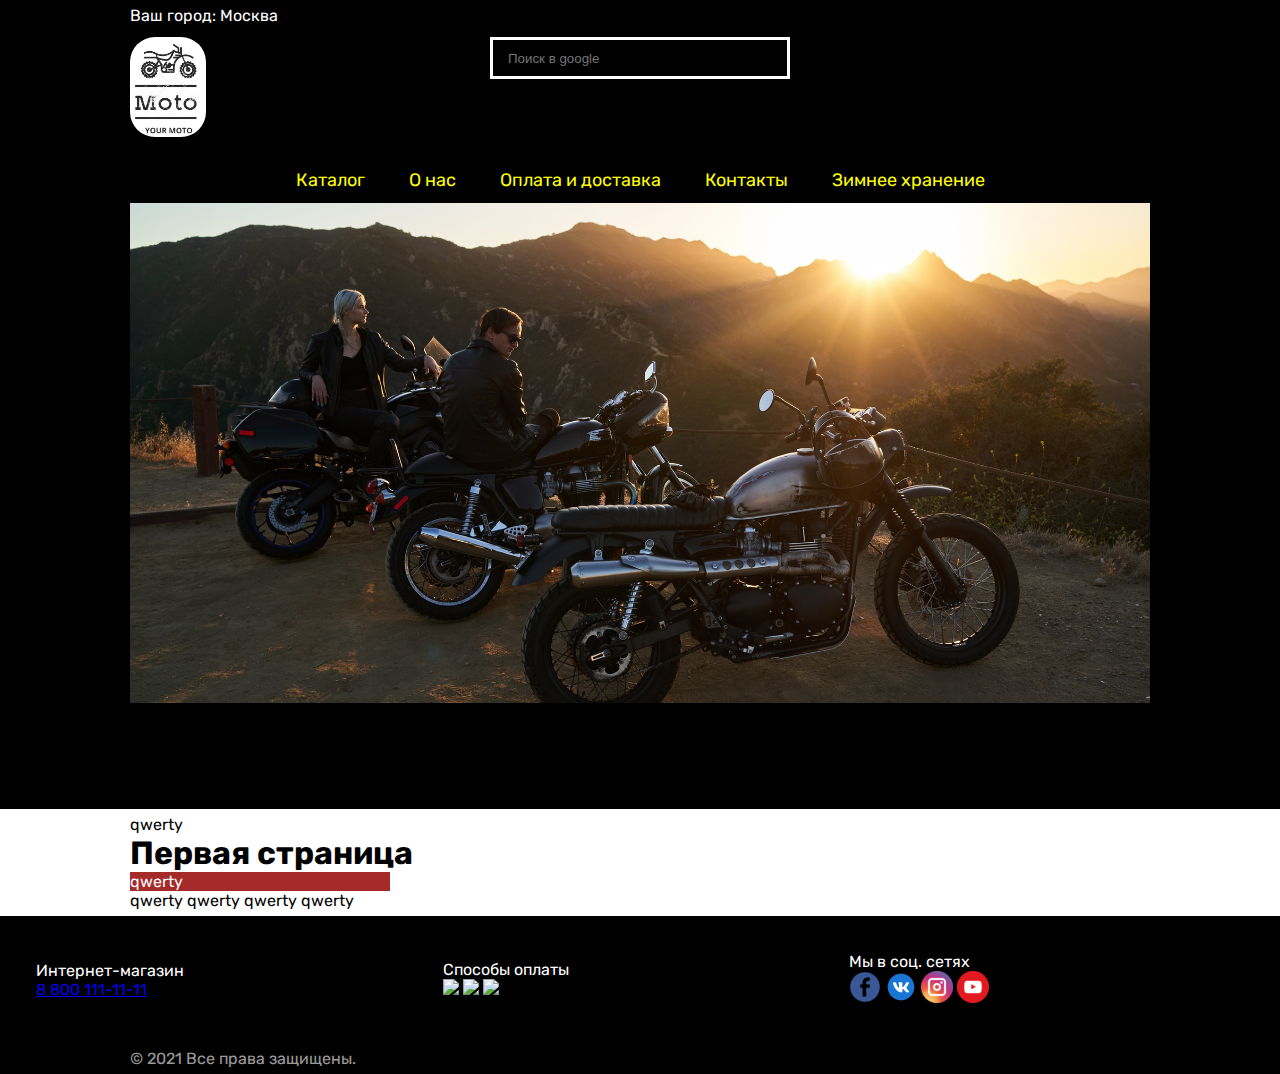
==== index.html @ d027246c "работа с JS" ====
<!DOCTYPE html>
<html lang="ru">

<head>
    <meta charset="UTF-8">
    <title>MOTO - your moto</title>
    <style>
        @import url('https://fonts.googleapis.com/css2?family=Rubik:wght@300;400;500&display=swap');
    </style>
    <link href="css/style.css" rel="stylesheet">
    <script src="js/jquery-3.6.0.min.js"></script>
    <script src="js/scripts.js"></script>
</head>
<body>
    <div class="wrapper">
        <header>
            <div class="topheader">
                <div class="container">
                    <div id="yourcity">
                        <p>Ваш город: Москва</p>
                    </div>
                </div>
            </div>
            <div class="mainheader">
                <div class="container">
                    <img src="images/logo.png" alt="Логотип" class="logo">
                    <div class="search">
                        <form action="http://www.google.com/search" method="get">
                            <input type="search" name="text" required placeholder="Поиск в google"/>
                        </form>                              
                    </div>
                </div>
            </div>
            <nav class="topmenu container">
                <span class="menupoint">
                    <a href="catalog.html" class="line-point">Каталог</a>
                    <span>
                        <a href="#" class="pulldown-point">Мототехника</a>
                        <a href="#" class="pulldown-point">Экипировка</a>
                        <a href="#" class="pulldown-point">Аксессуары</a>
                        <a href="#" class="pulldown-point">Запчасти</a>
                        <a href="#" class="pulldown-point">Моторезина</a>
                        <a href="#" class="pulldown-point">Тюнинг</a>
                    </span>
                </span>
                <span class="menupoint">
                    <a href="about_us.html" class="line-point">О нас</a>
                </span>
                <span class="menupoint">
                    <a href="#" class="line-point">Оплата и доставка</a>
                </span>
                <span class="menupoint">
                    <a href="contact.html" class="line-point">Контакты</a>
                </span>
                <span class="menupoint">
                    <a href="zimnee_hranenie.html" class="line-point">Зимнее хранение</a>
                </span>
            </nav>
            <div class="container">
                <div class="slider">
                    <div class="slide">
                        <img src="images/slide_1.jpg" alt="1.png">
                    </div>
                    <div class="slide">
                        <img src="images/slide_2.jpg" alt="2.png">
                    </div>
                    <div class="slide">
                        <img src="images/slide_3.jpg" alt="3.png">
                    </div>
                    <div class="rule">
                        <span class="left"><</span>
                        <span class="right">></span>
                    </div>
                </div>
            </div>
        </header>
        <main>
            <div class="container">
                <p class="breadcrumbs">
                    <!-- Хлебные крошки -->
                    qwerty
                </p>
                <h1>
                    <!-- Здесь заголовок страницы -->
                    Первая страница
                </h1>
                <div class="flexdesk">
                    <aside>
                        <!-- Здесь меню каталога -->
                        qwerty
                    </aside>
                    <div class="maincontent">
                        <!-- Здесь каталог -->
                        qwerty
                        qwerty
                        qwerty
                        qwerty
                    </div>
                </div>
            </div>
        </main>
        <footer>
            <div class="topfooter">
                <div class="container">
                    <div class="title">Интернет-магазин</div>
                    <a class="phone" href="tel:88001111111">
                        <a href="tel:88001111111">8 800 111-11-11</a>
                    </a>
                </div>
                <div class="container">
                    <div class="title">Способы оплаты</div>
                    <img src="https://img.icons8.com/color/48/000000/mastercard-logo.png" />
                    <img src="https://img.icons8.com/color/48/000000/visa.png" />
                    <img src="https://img.icons8.com/fluent/48/000000/mir.png" />
                </div>
                <div class="container">
                    <div class="title">Мы в соц. сетях</div>
                    <div class="social">
                        <a href="https://www.facebook.com" target="_blank"><img src="images/facebook.png" alt="facebook"></a>
                        <a href="https://vk.com/" target="_blank"><img src="images/vk.png" alt="vk"></a>
                        <a href="https://www.instagram.com/" target="_blank"><img src="images/instagram.png" alt="instagram"></a>
                        <a href="https://www.youtube.com/" target="_blank"><img src="images/youtube.png" alt="youtube"></a>
                    </div>
                </div>
            </div>
            <div class="bottomfooter">
                <div class="container">
                    &copy; 2021 Все права защищены.
                </div>
            </div>
        </footer>
    </div>
    <div class="popup-desk"></div>
</body>
</html>
---- css/style.css ----
* {
	margin: 0;
	padding: 0;
}
html {
	height: 100%;
}
body {
	font-family: Rubik ;
    background: #4a4141fe;
	background: black;
	border-radius: 6px;
	height: 100%;
}
p {
	margin: 0;
}
.container {
	width: 1020px;
	margin: 0 auto;
	padding: 6px;
}
.wrapper {
	display: flex;
	flex-direction: column;
	min-height: 100%;
}
.div-popup {
	position: fixed;
	top: 300px;
	left: 50%;
	margin-left: -250px;
	width: 450px;
	background: #fff;
	border-radius: 10px;
	padding: 25px;
	color: #000;
}

/*Форма поиска*/
form {
  position: relative;
  width: 300px;
  margin: 0 auto;
}
.search input {
  width: 100%;
  height: 42px;
  padding-left: 15px;
  border: 3px solid #fff;
  color: white;
  outline: none;
  background: transparent;
  justify-content: center;
  
}
.search input:focus {
  border-color: yellow
}

/* popup */

.popup-desk {
	display: none;
	position: fixed;
	top: 0;
	bottom: 0;
	left: 0;
	right: 0;
	background: rgba(0,0,0,.3);
}
.popup-desk.active {
	display: block;
}
.popup {
	position: absolute;
	left: calc(50% - 150px);
	top: 300px;
	width: 300px;
	background: #fff;
	border-radius: 20px;
	padding: 30px;
	box-sizing: border-box;
}
.gorod p {
	text-align: center;
	margin-bottom: 10px;
}
.gorod button {
	background: yellow;
	border: none;
	width: calc(50% - 10px);
}
.bratsk {
	margin: 0 10px 0 0;
}
.london {
	margin: 0 0 0 10px;
}
.moscow {
	margin: 0 10px 0 0;
}
.piter {
	margin: 0 0 0 10px;
}
.lightbox {
	left: 30px;
	right: 30px;
	top: 30px;
	width: auto;
}
.lightbox img {
	max-width: 100%;
}
.cross {
	position: absolute;
	right: 10px;
	top: 5px;
	color: red;
	font: bold 30px Arial;
	transform: rotate(45deg);
	cursor: pointer;
}

/* header */
.header {
	flex: 1 0 auto;
}

.topheader {
	background: #000;
	color: #fff;
}
.mainheader {
	background: black;
	height: 132px;
}
.bottomheader {
	background: #f93c00;
}
#yourcity {
	cursor: pointer;
}

.topmenu {
	text-align: center;
}
.topmenu a {
	text-decoration: none;
	padding: 10px;
}
.line-point {
	color: yellow;
}
.pulldown-point {
	padding: 12px 16px;
    text-decoration: none;
    display: block;
	color: #FFFF00;
	background: #090C14;
	text-align: left;
}
.menupoint {
	display: inline-block;
	position: relative;
	margin: 0 10px;
	z-index: 4;
	font-size: 18px;
}
.menupoint > span {
	display: none;
	position: absolute;
	top: 20px;
	left: 0;
	padding: 20px 0 5px;
	box-shadow: 1px 2px 5px rgba(0,0,0,.4);
}
.menupoint:hover > span,
.menupoint > span:hover {
	display: block;
}
.menupoint:hover {
	border-color: #1C1D1F;
	background: #1C1D1F;
}
.menupoint:hover .line-point {
	color: #FFFF00;
}
.pulldown-point:hover {
	color: #FFFF00	;
}
.logo {
	border-radius: 25px;
	max-height: 100px;
	max-width: 100px;
	float: left;
	margin-right: 20px;
}
.mainheader .container {
	position: relative;
}
.basket {
	float: right;
	margin: 30px 0 30px 50px;
	border: 1px solid #000;
	line-height: 40px;
}
.basket-label {
	position: absolute;
	top: 80px;
	right: 0;
	display: none;
	opacity: 0;
	transition: opacity 5s ease;
}
.basket:hover + .basket-label {
	display: block;
	opacity: 1;
	transition: opacity 5s ease;
}

/* main */
main {
	flex: 1 0 auto;
	background: #fff;
}

/* footer */
footer {
	flex: 0 0 auto;
	color: #fff;
}
.topfooter{
	display: flex;
	flex-direction: row;
	justify-content: space-around;
	align-items: center;
	padding: 30px;
	align-items: center;
}
footer .container {
	justify-content: space-around;
	gap: 30px;
	font: 15px/25px,sans-serif;
}
.bottomfooter{
	opacity: 0.6;
}
/* slider styles */
.slider {
    position: relative;
    width: 1020px;
    height: 600px;
    overflow: hidden; 
	margin: auto;
}
.slide {
    position: absolute;
    top: 0;
    left: 0;
    width: 100%;
    height: 500px;
}
.slide.active {
    z-index: 1;
}
.slide img {
    width: 100%;
    height: 500px;
	object-fit: cover;
}
.rule {
    position: absolute;
    top: 0;
    left: 0;
    right: 0;
    bottom: 0;
    display: none;
    z-index: 2;
}
.slider:hover .rule {
    display: block;
}
.rule span {
    position: absolute;
    top: calc(50% - 17px);
    cursor: pointer; /* курсор показывает, что тут активный элемент */
    user-select: none; /* запрещаем выделение текста - кнопка не "синеет", как по ней ни кликай*/
    font-size: 30px;
    width: 34px;
    text-align: center;
    border-radius: 50%;
    background: rgba(255,255,255,.5);
}
.left {
    left: 5%;
}
.right {
    right: 5%;
}
/* aside */
aside {
	flex: none;
	width: 100px;
	background: brown;
	color: #fff;
	display: none;
}
.catmenu {
	padding: 16px;
}
.catmenu_item {
	padding: 0 20px 10px;
	position: relative;
}
.catmenu_item:before {
	content: '=>';
	position: absolute;
	left: 0;
}
.catmenu_item a {
	display: block;
	color: #fff;
	text-decoration: none;
}
.catmenu_item a:hover {
	text-decoration: underline;
}
.submenu_mover {
	position: absolute;
	right: 0;
	top: 0;
	cursor: pointer;
	transition: all 1s ease;
}
.open .submenu_mover {
	transform: rotate(180deg);
}
.submenu {
	height: 0;
	overflow: hidden;
}
.submenu a {
	position: relative;
	padding-left: 20px;
}
.submenu a:before {
	content: '->';
	position: absolute;
	left: 0;
}

/* catalog */
.catalog {
	display: flex;
	gap: 8px;
}
.cat-blocks {
	flex: 1 1 auto;
	display: flex;
	flex-wrap: wrap;
	align-content: flex-start;
	gap: 8px;
}
.cat-unit {
	height: 180px;
	width: 180px;
	background: pink;
}

/* order */
.order {
	width: 100%;
}
.nihil {
	display: none;
}
.empty .nihil {
	display: block;
}
.empty .table,
.empty #orderdata {
	display: none;
}
.rub:after, .sum:after, .allsum:after {
	content: ' \20bd';
}
.num input {
	border: 0;
	width: 50px;
}
.del {
	width: 60px;
}
.del > div {
	width: 24px;
	height: 24px;
	border-radius: 24px;
	text-align: center;
	font: normal 24px/24px Arial;
	transform: rotate(45deg);
	transform-origin: center;
	background: red;
	color: white;
	cursor: pointer;
}

/* product */
.product {
	width: 100%;
}
.gallery-desk {
	width: 530px;
	float: left;
	margin-right: 10px;
}
.main-image {
	padding: 24px;
	background: #fff;
	border: 1px solid #000;
	border-radius: 25px;
}
.gallery {
	margin-top: 10px;
	display: flex;
	justify-content: space-between;
}
.small-image {
	width: 170px;
	padding: 4px;
	background: #fff;
	border: 1px solid #000;
	border-radius: 5px;
}

/* different screens */
@media (min-width: 576px) {
	.cat-blocks {
		gap: 32px;
	}
	.catalog {
		gap: 16px;
	}
}
@media (min-width: 768px) {
	.cat-blocks {
		gap: 4px;
	}
	aside {
		display: block;
		width: 160px;
	}
}
@media (min-width: 992px) {
	.cat-blocks {
		gap: 10px;
	}
	aside {
		width: 260px;
	}
}
@media (min-width: 1200px) {
	.cat-blocks {
		gap: 22px;
	}
}
@media (min-width: 1400px) {
	.cat-blocks {
		gap: 14px;
	}
}
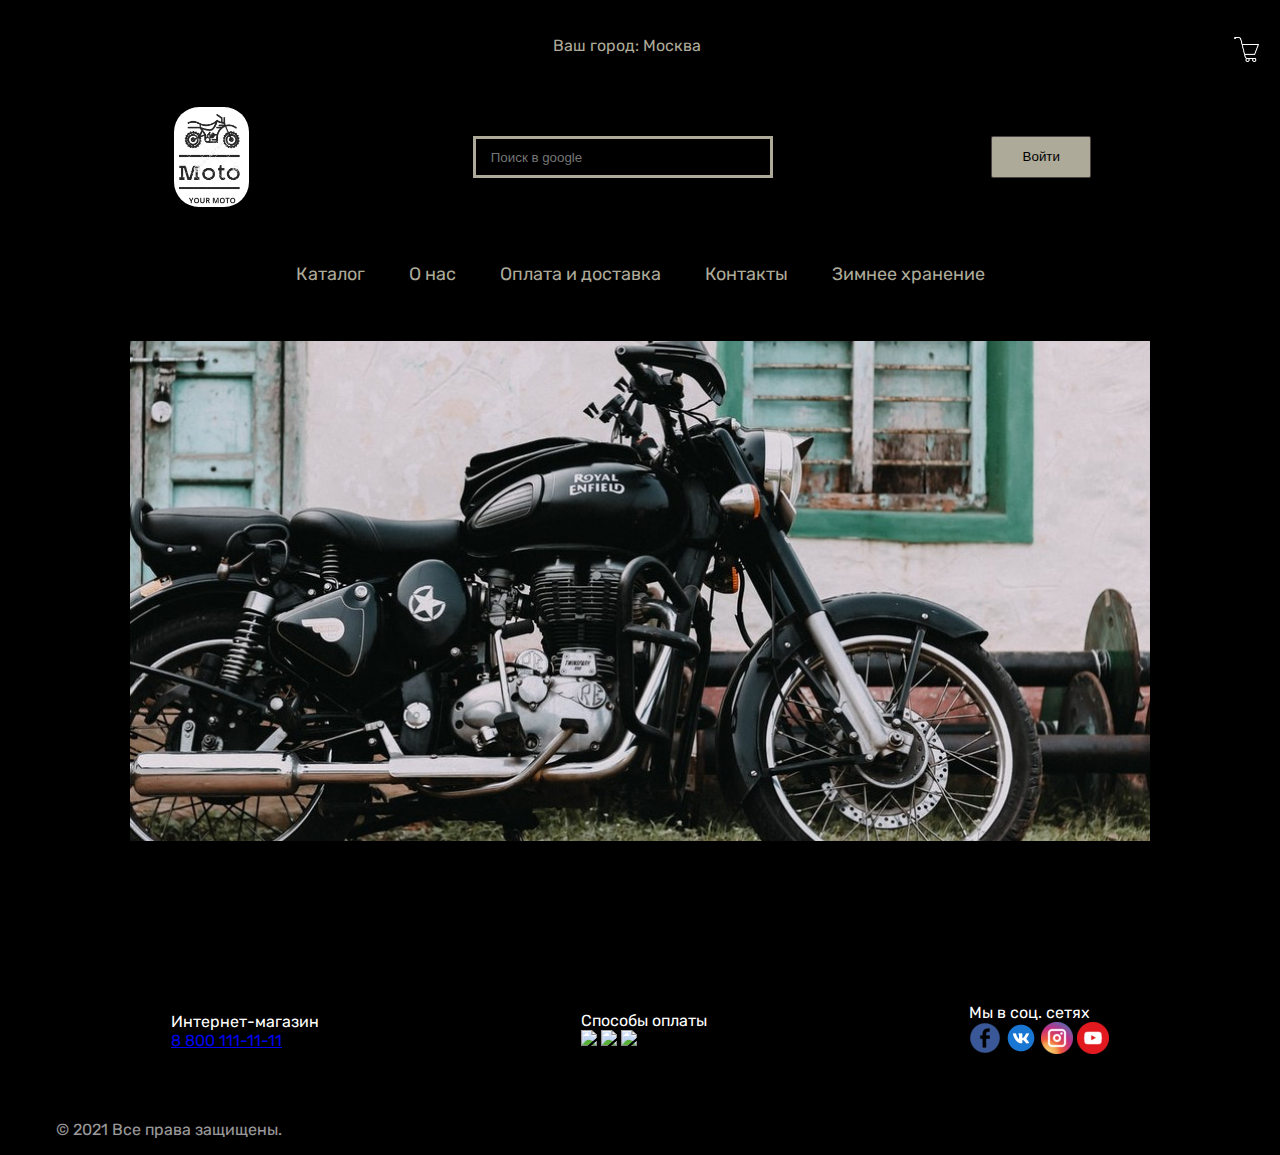
==== commit bdfdc3a5: "cайт" ====
--- a/index.html
+++ b/index.html
@@ -20,15 +20,23 @@
                         <p>Ваш город: Москва</p>
                     </div>
                 </div>
+                <div class="korzina">
+                    <span>
+                        <a href="order.html">
+                            <img src="images/korzina.png" width="26" height="26" alt="basket" class="bask">
+                        </a>
+                    </span>
+                </div>
             </div>
             <div class="mainheader">
                 <div class="container">
-                    <img src="images/logo.png" alt="Логотип" class="logo">
+                    <a href="index.html"><img src="images/logo.png" alt="Логотип" class="logo"></a>
                     <div class="search">
                         <form action="http://www.google.com/search" method="get">
                             <input type="search" name="text" required placeholder="Поиск в google"/>
                         </form>                              
                     </div>
+                    <button type="button" class="basket">Войти</button>
                 </div>
             </div>
             <nav class="topmenu container">
@@ -44,7 +52,7 @@
                     </span>
                 </span>
                 <span class="menupoint">
-                    <a href="about_us.html" class="line-point">О нас</a>
+                    <a href="error.html" class="line-point">О нас</a>
                 </span>
                 <span class="menupoint">
                     <a href="#" class="line-point">Оплата и доставка</a>
@@ -56,6 +64,9 @@
                     <a href="zimnee_hranenie.html" class="line-point">Зимнее хранение</a>
                 </span>
             </nav>
+            <div class = "bottomheader"></div>            
+        </header>
+        <main>
             <div class="container">
                 <div class="slider">
                     <div class="slide">
@@ -70,31 +81,6 @@
                     <div class="rule">
                         <span class="left"><</span>
                         <span class="right">></span>
-                    </div>
-                </div>
-            </div>
-        </header>
-        <main>
-            <div class="container">
-                <p class="breadcrumbs">
-                    <!-- Хлебные крошки -->
-                    qwerty
-                </p>
-                <h1>
-                    <!-- Здесь заголовок страницы -->
-                    Первая страница
-                </h1>
-                <div class="flexdesk">
-                    <aside>
-                        <!-- Здесь меню каталога -->
-                        qwerty
-                    </aside>
-                    <div class="maincontent">
-                        <!-- Здесь каталог -->
-                        qwerty
-                        qwerty
-                        qwerty
-                        qwerty
                     </div>
                 </div>
             </div>
@@ -130,6 +116,8 @@
             </div>
         </footer>
     </div>
-    <div class="popup-desk"></div>
+    <div class="popup-desk">
+    <div class="popup">
+    </div>
 </body>
 </html>--- a/css/style.css
+++ b/css/style.css
@@ -4,6 +4,7 @@
 }
 html {
 	height: 100%;
+	margin: 10px;
 }
 body {
 	font-family: Rubik ;
@@ -12,14 +13,16 @@
 	border-radius: 6px;
 	height: 100%;
 }
+
 p {
-	margin: 0;
+	margin: 0 0 10px;
 }
 .container {
-	width: 1020px;
+	max-width: 1168px;
 	margin: 0 auto;
-	padding: 6px;
-}
+	padding: 16px;
+}
+
 .wrapper {
 	display: flex;
 	flex-direction: column;
@@ -38,7 +41,7 @@
 }
 
 /*Форма поиска*/
-form {
+.search form {
   position: relative;
   width: 300px;
   margin: 0 auto;
@@ -47,7 +50,7 @@
   width: 100%;
   height: 42px;
   padding-left: 15px;
-  border: 3px solid #fff;
+  border: 3px solid #adaa99;
   color: white;
   outline: none;
   background: transparent;
@@ -55,7 +58,7 @@
   
 }
 .search input:focus {
-  border-color: yellow
+  border-color: #fff;
 }
 
 /* popup */
@@ -71,38 +74,72 @@
 }
 .popup-desk.active {
 	display: block;
+	z-index: 6;
 }
 .popup {
 	position: absolute;
 	left: calc(50% - 150px);
-	top: 300px;
+	top: 200px;
 	width: 300px;
-	background: #fff;
-	border-radius: 20px;
-	padding: 30px;
+	background: #adaa99;
+	border-radius: 30px;
+	padding: 10px;
 	box-sizing: border-box;
+	z-index:8;
+	text-align: center;
+}
+.gorod {
+	position: absolute;
+	left: calc(50% - 150px);
+	top: 200px;
+	width: 300px;
+	background: #adaa99;
+	border-radius: 30px;
+	padding: 10px;
+	box-sizing: border-box;
+	z-index:8;
+	text-align: center;
+	height: 180px;
 }
 .gorod p {
 	text-align: center;
 	margin-bottom: 10px;
 }
+.popup-header{
+	text-transform:uppercase;
+	text-align:center;
+}
+[name="fullname"],[name="password"]{
+	margin: 0 15px 15px;
+	height:40px;
+}
+.register{
+	margin:0 15px 15px 19px;
+	text-decoration:none;
+	text-transform:uppercase;
+	color:black;
+}
+.popup input {
+	background: #4a4141;
+	color: #adaa99;
+	box-sizing: border-box;
+
+}
+.popup button {
+	background:#4a4141;
+	color: #adaa99;
+	width: calc(50% - 10px);
+	height: 30px;
+	margin: 0 0 10px;
+}
 .gorod button {
-	background: yellow;
+	background: #4a4141;
+	color: #adaa99;
 	border: none;
 	width: calc(50% - 10px);
-}
-.bratsk {
-	margin: 0 10px 0 0;
-}
-.london {
-	margin: 0 0 0 10px;
-}
-.moscow {
-	margin: 0 10px 0 0;
-}
-.piter {
-	margin: 0 0 0 10px;
-}
+	margin: 5px 5px 0 0;
+}
+
 .lightbox {
 	left: 30px;
 	right: 30px;
@@ -111,6 +148,7 @@
 }
 .lightbox img {
 	max-width: 100%;
+	border-radius: 30px;
 }
 .cross {
 	position: absolute;
@@ -124,14 +162,29 @@
 
 /* header */
 .header {
-	flex: 1 0 auto;
+	flex: none;
+	height: 100%;
 }
 
 .topheader {
+	box-sizing:border-box;
+	margin: 10px;
 	background: #000;
-	color: #fff;
+	color: #adaa99;
+	justify-content: space-between;
+	display: flex;
+	align-items: center;
+}
+.mainheader .container{
+	flex-direction: row;
+    justify-content: space-around;
+    display: flex;
+    align-items: center;
+	box-sizing:border-box;
 }
 .mainheader {
+	box-sizing:border-box;
+	align-items: center;
 	background: black;
 	height: 132px;
 }
@@ -143,28 +196,35 @@
 }
 
 .topmenu {
-	text-align: center;
-}
+	/*display:flex;
+	flex-wrap:wrap;
+	justify-content:space-around;*/
+	text-align:center;
+	width:inherit;
+	padding:40px 16px;
+	z-index:2;
+}
+
 .topmenu a {
 	text-decoration: none;
 	padding: 10px;
 }
 .line-point {
-	color: yellow;
+	color: #adaa99;
 }
 .pulldown-point {
 	padding: 12px 16px;
     text-decoration: none;
     display: block;
-	color: #FFFF00;
-	background: #090C14;
+	color: black;
+	background: #fff;
 	text-align: left;
 }
 .menupoint {
 	display: inline-block;
 	position: relative;
 	margin: 0 10px;
-	z-index: 4;
+	z-index: 5;
 	font-size: 18px;
 }
 .menupoint > span {
@@ -184,10 +244,11 @@
 	background: #1C1D1F;
 }
 .menupoint:hover .line-point {
-	color: #FFFF00;
+	color: black;
+	background: #adaa99;
 }
 .pulldown-point:hover {
-	color: #FFFF00	;
+	color: #adaa99;
 }
 .logo {
 	border-radius: 25px;
@@ -199,11 +260,19 @@
 .mainheader .container {
 	position: relative;
 }
-.basket {
+/*.basket {
 	float: right;
 	margin: 30px 0 30px 50px;
 	border: 1px solid #000;
+	line-height: 40px; */
+.basket {
+	float: right;
+	border: 1px solid #4a4141fe;
+	background:#adaa99;
+	border-radius:2px;
 	line-height: 40px;
+	width:100px;
+	display:inline-block
 }
 .basket-label {
 	position: absolute;
@@ -222,7 +291,7 @@
 /* main */
 main {
 	flex: 1 0 auto;
-	background: #fff;
+	background: black;
 }
 
 /* footer */
@@ -255,6 +324,7 @@
 	margin: auto;
 }
 .slide {
+	background: black;
     position: absolute;
     top: 0;
     left: 0;
@@ -262,7 +332,7 @@
     height: 500px;
 }
 .slide.active {
-    z-index: 1;
+    z-index: 4;
 }
 .slide img {
     width: 100%;
@@ -301,26 +371,26 @@
 /* aside */
 aside {
 	flex: none;
-	width: 100px;
-	background: brown;
-	color: #fff;
+	width: 300px;
+	color: #adaa99;
 	display: none;
+	background: black;
+	padding: 0;
 }
 .catmenu {
-	padding: 16px;
+	padding: 30px 40px;
 }
 .catmenu_item {
-	padding: 0 20px 10px;
+	padding: 15px 20px 15px;
 	position: relative;
 }
 .catmenu_item:before {
-	content: '=>';
 	position: absolute;
 	left: 0;
 }
 .catmenu_item a {
 	display: block;
-	color: #fff;
+	color: #adaa99;
 	text-decoration: none;
 }
 .catmenu_item a:hover {
@@ -330,6 +400,7 @@
 	position: absolute;
 	right: 0;
 	top: 0;
+	margin: 15px;
 	cursor: pointer;
 	transition: all 1s ease;
 }
@@ -345,7 +416,6 @@
 	padding-left: 20px;
 }
 .submenu a:before {
-	content: '->';
 	position: absolute;
 	left: 0;
 }
@@ -354,6 +424,25 @@
 .catalog {
 	display: flex;
 	gap: 8px;
+}
+.price {
+	font-size: 20px;
+}
+
+.catlist {
+	display: flex;
+	flex-direction: column;
+	width: 180px;
+	background: #fff;
+	text-align: center;
+}
+.catlist span {
+	justify-content: center;
+        margin: auto; 
+}
+.catlist a {
+	text-decoration: none;
+	color: black;
 }
 .cat-blocks {
 	flex: 1 1 auto;
@@ -361,16 +450,29 @@
 	flex-wrap: wrap;
 	align-content: flex-start;
 	gap: 8px;
+	padding: 6px;
 }
 .cat-unit {
 	height: 180px;
 	width: 180px;
-	background: pink;
-}
-
-/* order */
+	background: white;
+	position: relative;
+}
+.cat-unit img {
+    max-width: 100%;
+    max-height:100%;
+	margin: auto;
+	position: absolute;
+    left: 0;
+    top: 0;
+    bottom: 0;
+    right: 0;
+}
+
+/*order*/
 .order {
 	width: 100%;
+	background: #fff;
 }
 .nihil {
 	display: none;
@@ -404,37 +506,80 @@
 	color: white;
 	cursor: pointer;
 }
+#name, #date, #address, #email{
+	display:block;
+	margin:15px;
+	padding:0;
+	width:200px;
+}
+.orderdata input, button, textarea{
+	display:block;
+	margin:15px;
+	padding:0;
+	width:200px;
+}
+#order-but{
+	background:rgb(112,171,151);
+	border:none;
+	border-radius:2px;
+	height:24px;
+}
+/*calendar*/
+.popup table{
+	width:240px;
+}
+.popup .header{
+	text-align:center;
+}
+.popup .header > span{
+	margin:0 10px;
+	cursor:pointer;
+}
+.popup td:hover{
+	color:red;
+	cursor: default;
+}
 
 /* product */
 .product {
 	width: 100%;
+	color: #adaa99;
 }
 .gallery-desk {
-	width: 530px;
+	width: 348px;
 	float: left;
 	margin-right: 10px;
 }
 .main-image {
 	padding: 24px;
 	background: #fff;
-	border: 1px solid #000;
-	border-radius: 25px;
 }
 .gallery {
 	margin-top: 10px;
 	display: flex;
-	justify-content: space-between;
+	justify-content: center;
 }
 .small-image {
-	width: 170px;
+	width: 55px;
 	padding: 4px;
 	background: #fff;
 	border: 1px solid #000;
 	border-radius: 5px;
+	margin-right: 5px;
+}
+
+/*Error*/
+.error {
+	position: relative;
+	justify-content: center;
+	text-align: center;
+}
+.error img {
+	max-width: 700px;
 }
 
 /* different screens */
-@media (min-width: 576px) {
+/*@media (min-width: 576px) {
 	.cat-blocks {
 		gap: 32px;
 	}
@@ -468,4 +613,19 @@
 	.cat-blocks {
 		gap: 14px;
 	}
-}+} 
+*/
+
+
+
+
+
+
+
+
+
+
+
+
+
+
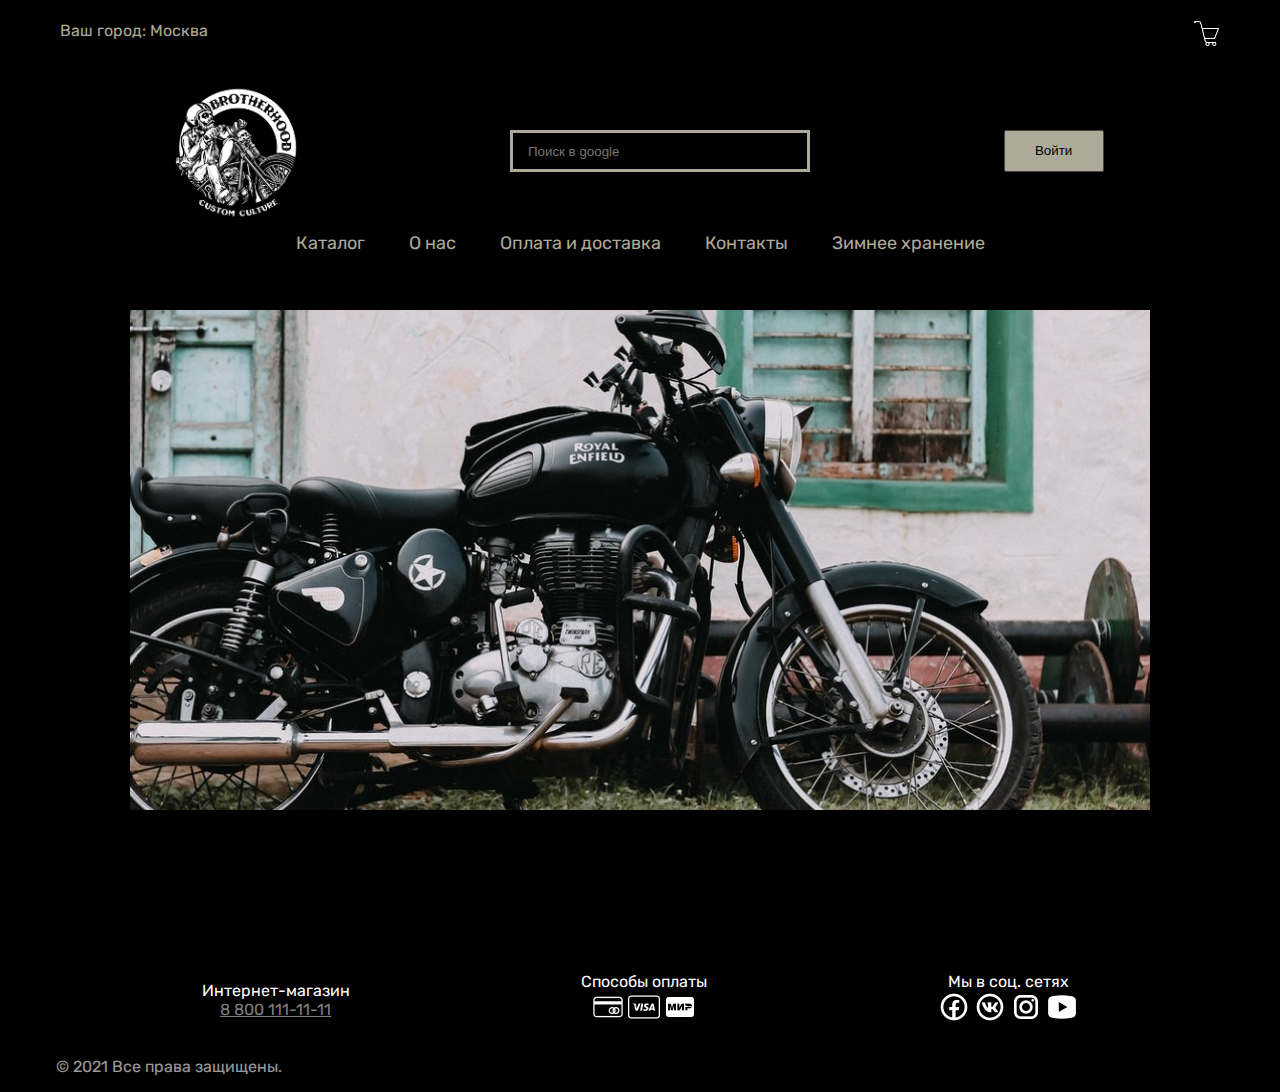
==== commit 797cf47d: "cайт" ====
--- a/index.html
+++ b/index.html
@@ -15,11 +15,9 @@
     <div class="wrapper">
         <header>
             <div class="topheader">
-                <div class="container">
                     <div id="yourcity">
                         <p>Ваш город: Москва</p>
                     </div>
-                </div>
                 <div class="korzina">
                     <span>
                         <a href="order.html">
@@ -86,34 +84,38 @@
             </div>
         </main>
         <footer>
-            <div class="topfooter">
-                <div class="container">
-                    <div class="title">Интернет-магазин</div>
-                    <a class="phone" href="tel:88001111111">
-                        <a href="tel:88001111111">8 800 111-11-11</a>
-                    </a>
-                </div>
-                <div class="container">
-                    <div class="title">Способы оплаты</div>
-                    <img src="https://img.icons8.com/color/48/000000/mastercard-logo.png" />
-                    <img src="https://img.icons8.com/color/48/000000/visa.png" />
-                    <img src="https://img.icons8.com/fluent/48/000000/mir.png" />
-                </div>
-                <div class="container">
-                    <div class="title">Мы в соц. сетях</div>
-                    <div class="social">
-                        <a href="https://www.facebook.com" target="_blank"><img src="images/facebook.png" alt="facebook"></a>
-                        <a href="https://vk.com/" target="_blank"><img src="images/vk.png" alt="vk"></a>
-                        <a href="https://www.instagram.com/" target="_blank"><img src="images/instagram.png" alt="instagram"></a>
-                        <a href="https://www.youtube.com/" target="_blank"><img src="images/youtube.png" alt="youtube"></a>
-                    </div>
-                </div>
-            </div>
-            <div class="bottomfooter">
-                <div class="container">
-                    &copy; 2021 Все права защищены.
-                </div>
-            </div>
+            <div class="container">
+				<div class="topfooter">
+					<div class="footerinfo">
+						<div class="title">Интернет-магазин</div>
+						<a class="phone" href="tel:88001111111">
+							<a href="tel:88001111111">8 800 111-11-11</a>
+						</a>
+					</div>
+					<div class="footerinfo">
+						<div class="title">Способы оплаты</div>
+						<div class="social">
+							<img src="images/mastercard.png" alt="mastercard"/>
+							<img src="images/visa.png" alt="Visa"/>
+							<img src="images/mir.png" alt="Mir"/>
+						</div>
+					</div>
+					<div class="footerinfo">
+						<div class="title">Мы в соц. сетях</div>
+						<div class="social">
+							<a href="https://www.facebook.com" target="_blank"><img src="images/facebook.png" alt="facebook"></a>
+							<a href="https://vk.com/" target="_blank"><img src="images/vk.png" alt="vk"></a>
+							<a href="https://www.instagram.com/" target="_blank"><img src="images/instagram.png" alt="instagram"></a>
+							<a href="https://www.youtube.com/" target="_blank"><img src="images/youtube.png" alt="youtube"></a>
+						</div>
+					</div>
+				</div>
+				<div class="bottomfooter">
+					<div class="copyright">
+						&copy; 2021 Все права защищены.
+					</div>
+				</div>
+			</div>
         </footer>
     </div>
     <div class="popup-desk">
--- a/css/style.css
+++ b/css/style.css
@@ -13,7 +13,9 @@
 	border-radius: 6px;
 	height: 100%;
 }
-
+a {
+	color: gray;
+}
 p {
 	margin: 0 0 10px;
 }
@@ -99,7 +101,6 @@
 	box-sizing: border-box;
 	z-index:8;
 	text-align: center;
-	height: 180px;
 }
 .gorod p {
 	text-align: center;
@@ -128,16 +129,11 @@
 .popup button {
 	background:#4a4141;
 	color: #adaa99;
-	width: calc(50% - 10px);
 	height: 30px;
-	margin: 0 0 10px;
-}
-.gorod button {
-	background: #4a4141;
-	color: #adaa99;
-	border: none;
-	width: calc(50% - 10px);
-	margin: 5px 5px 0 0;
+	margin: 0 auto;
+}
+.table {
+	color: #adaa99;
 }
 
 .lightbox {
@@ -174,6 +170,7 @@
 	justify-content: space-between;
 	display: flex;
 	align-items: center;
+	padding: 0 40px;
 }
 .mainheader .container{
 	flex-direction: row;
@@ -251,9 +248,8 @@
 	color: #adaa99;
 }
 .logo {
-	border-radius: 25px;
-	max-height: 100px;
-	max-width: 100px;
+	max-height: 150px;
+	max-width: 150px;
 	float: left;
 	margin-right: 20px;
 }
@@ -312,6 +308,11 @@
 	gap: 30px;
 	font: 15px/25px,sans-serif;
 }
+.footerinfo {
+	display: flex;
+	flex-direction: column;
+	align-items: center;
+}
 .bottomfooter{
 	opacity: 0.6;
 }
@@ -373,12 +374,11 @@
 	flex: none;
 	width: 300px;
 	color: #adaa99;
-	display: none;
 	background: black;
 	padding: 0;
 }
 .catmenu {
-	padding: 30px 40px;
+	padding: 10px 10px;
 }
 .catmenu_item {
 	padding: 15px 20px 15px;
@@ -424,6 +424,7 @@
 .catalog {
 	display: flex;
 	gap: 8px;
+	margin: 0;
 }
 .price {
 	font-size: 20px;
@@ -472,8 +473,10 @@
 /*order*/
 .order {
 	width: 100%;
-	background: #fff;
-}
+	background: black;
+	color: #adaa99;
+}
+
 .nihil {
 	display: none;
 }
@@ -502,8 +505,8 @@
 	font: normal 24px/24px Arial;
 	transform: rotate(45deg);
 	transform-origin: center;
-	background: red;
-	color: white;
+	background: #4a4141;
+	color: #adaa99;
 	cursor: pointer;
 }
 #name, #date, #address, #email{
@@ -519,10 +522,15 @@
 	width:200px;
 }
 #order-but{
-	background:rgb(112,171,151);
+	background:#4a4141;
 	border:none;
 	border-radius:2px;
 	height:24px;
+	color: #adaa99;
+}
+input, textarea {
+	background:#4a4141;
+	color: #adaa99;
 }
 /*calendar*/
 .popup table{
